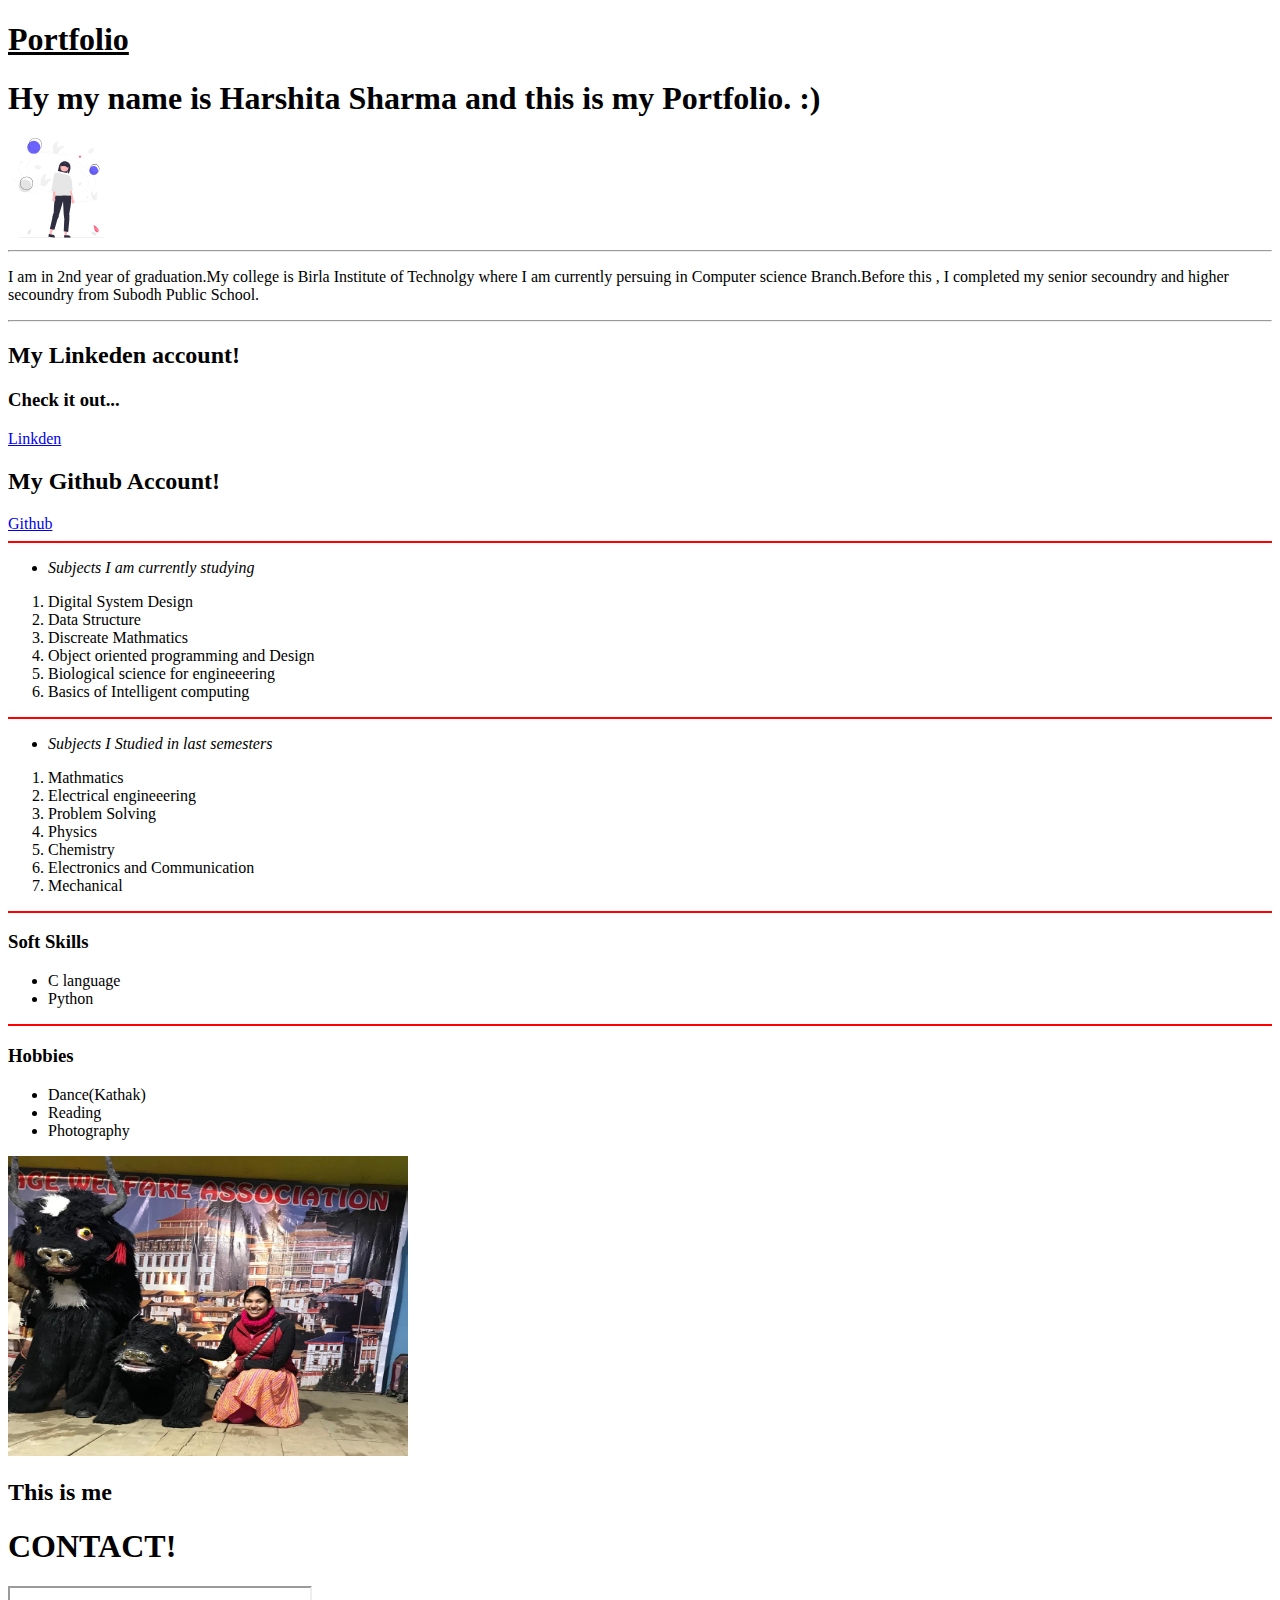
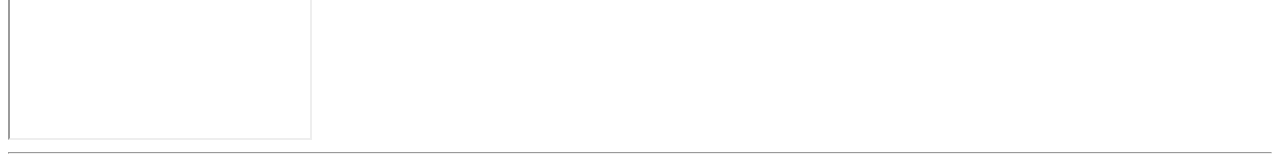
==== index.html @ 122bfd40 "modified" ====
<!DOCTYPE html>
<html>
    <head>
        <meta charset="UTF-8">
        <meta name="viewport" content="width-device-width,initial-scale=1.0">
        <title>Harshita Sharma's Portfolio!!</title>
    </head>
    <body>
        
        <h1><b><u>Portfolio</u></b></h1>
        <h1>Hy my name is Harshita Sharma and this is my Portfolio. :)</h1>
        <img src="Images/undraw_in_thought_re_qyxl.svg" height="100" width="100">
        <hr>
        <p>I am in 2nd year of graduation.My college is Birla Institute of Technolgy where I am currently persuing in Computer science Branch.Before this , I completed my senior secoundry and higher secoundry from Subodh Public School.</p>
        <hr>
        <div>
            <h2>My Linkeden account!</h2>
            <h3>Check it out...</h3>
            <a href= "https://www.linkedin.com/in/harshita-sharma-bb7992208/" target="_blank">Linkden</a>
            <h2>My Github Account!</h2>
            <a href= "https://github.com/harshita214" target= "_blank">Github</a>
        </div>
        <hr color="red">
        <ul>
            <li> <em>Subjects I am currently studying </em></li>
        </ul>
        
        <ol>
            <li>Digital System Design</li>
            <li>Data Structure</li>
            <li>Discreate <span>Mathmatics</span></li>
            <li>Object oriented programming and Design</li>
            <li>Biological science for engineeering</li>
            <li>Basics of Intelligent computing</li>
        </ol>
        <hr color="red">
        <ul>
            <li> <em>Subjects I Studied in last semesters </em></li>
        </ul>
        <ol>
            <li>Mathmatics</li>
            <li>Electrical engineeering</li>
            <li>Problem Solving </li>
            <li>Physics</li>
            <li>Chemistry</li>
            <li>Electronics and Communication</li>
            <li>Mechanical</li>
        </ol>
        <hr color="red">
        <h3><b>Soft Skills</b></h3>
        <ul>
            <li>C language</li>
            <li>Python</li>
        </ul>
        <hr color="red">
        <h3><b>Hobbies</b></h3>
        <ul>
            <li>Dance(Kathak)</li>
            <li>Reading</li>
            <li>Photography</li>
        </ul>
        <style>
            div {
              background-image:url('https://i.pinimg.com/736x/10/b9/1d/10b91d34cf48ea71910e08c971e33ace.jpg');
              
              background-repeat: no-repeat;
              background-size: cover;
              background-attachment: fixed;
              background-blend-mode:normal;
            }
        </style>
        <Img src ="./Images/STTG5460.JPG" width="400" height="300">
        <br>
        
        <h2><b> This is me</b></h2> 
        <nav>
            <h1>CONTACT!</h1>
        </nav>
        <iframe id="https://www.linkedin.com/in/harshita-sharma-bb7992208"> zoommmm </iframe>
        <hr>  
        
    </body>
</html>
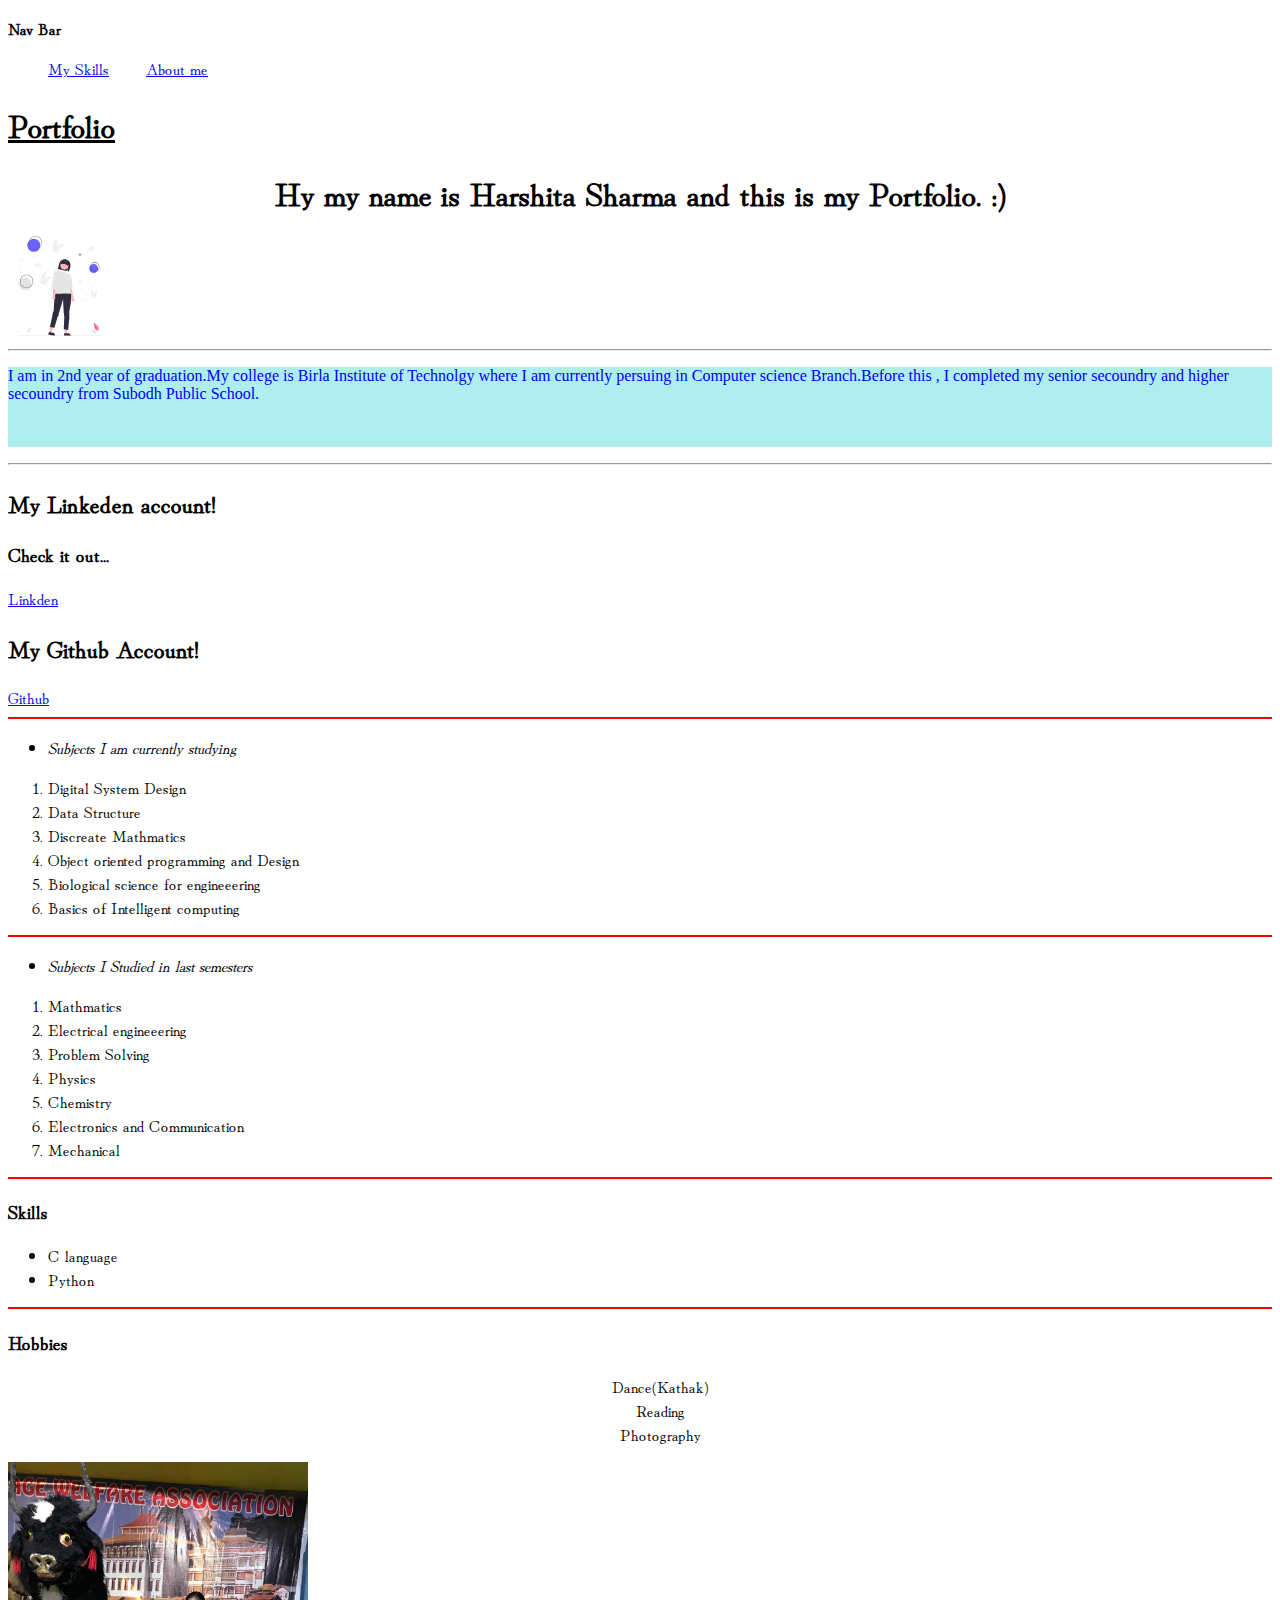
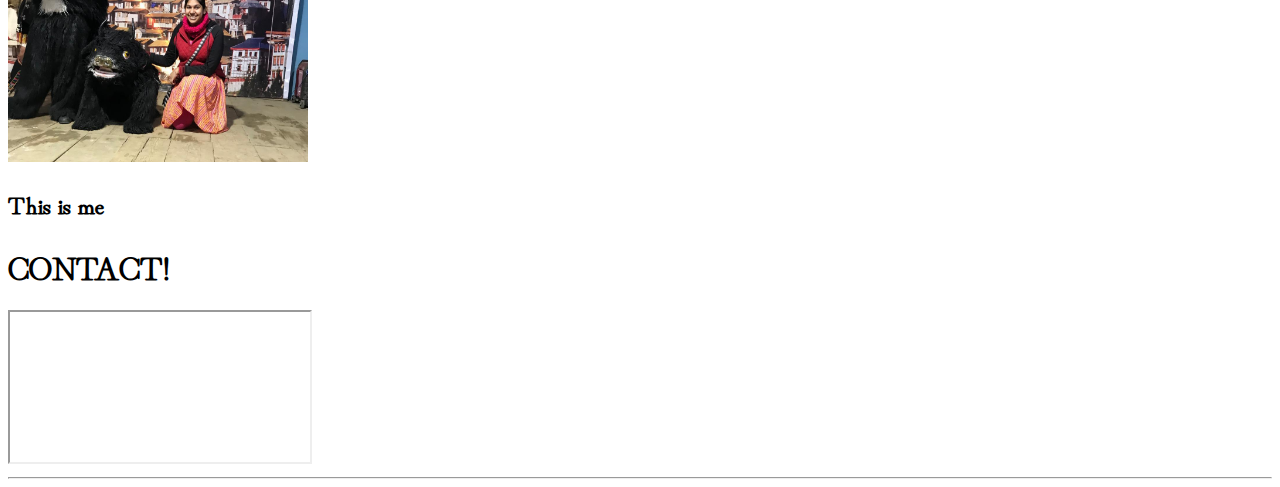
==== commit 61307773: "modidfied 2.0" ====
--- a/index.html
+++ b/index.html
@@ -4,28 +4,41 @@
         <meta charset="UTF-8">
         <meta name="viewport" content="width-device-width,initial-scale=1.0">
         <title>Harshita Sharma's Portfolio!!</title>
+        <link href="./style.css" rel="stylesheet">
     </head>
     <body>
+        <nav class="navbar" >
+            <p><b>Nav Bar</b></p>
+            <ul class="non_bullet">
+                <a href="#Skills" class="aa">My Skills</a>
+                <a href="#About" class="aa">About me</a>
+            </ul>
+
+        </nav>
+
+
+        <h1><b><u>Portfolio</u></b></h1>
+        <h1 class="picallign">Hy my name is Harshita Sharma and this is my Portfolio. :)</h1>
+        <img src="Images/undraw_in_thought_re_qyxl.svg" height="100" width="100" >
+        <hr>
         
-        <h1><b><u>Portfolio</u></b></h1>
-        <h1>Hy my name is Harshita Sharma and this is my Portfolio. :)</h1>
-        <img src="Images/undraw_in_thought_re_qyxl.svg" height="100" width="100">
+        <p class="container" id="About">I am in 2nd year of graduation.My college is Birla Institute of Technolgy where I am currently persuing in Computer science Branch.Before this , I completed my senior secoundry and higher secoundry from Subodh Public School.</p>
+        <div class="account">
         <hr>
-        <p>I am in 2nd year of graduation.My college is Birla Institute of Technolgy where I am currently persuing in Computer science Branch.Before this , I completed my senior secoundry and higher secoundry from Subodh Public School.</p>
-        <hr>
-        <div>
+        
             <h2>My Linkeden account!</h2>
             <h3>Check it out...</h3>
             <a href= "https://www.linkedin.com/in/harshita-sharma-bb7992208/" target="_blank">Linkden</a>
             <h2>My Github Account!</h2>
             <a href= "https://github.com/harshita214" target= "_blank">Github</a>
+        
         </div>
         <hr color="red">
         <ul>
             <li> <em>Subjects I am currently studying </em></li>
         </ul>
         
-        <ol>
+        <ol >
             <li>Digital System Design</li>
             <li>Data Structure</li>
             <li>Discreate <span>Mathmatics</span></li>
@@ -46,30 +59,22 @@
             <li>Electronics and Communication</li>
             <li>Mechanical</li>
         </ol>
+        
         <hr color="red">
-        <h3><b>Soft Skills</b></h3>
+        <h3 id="Skills"><b>Skills</b></h3>
         <ul>
             <li>C language</li>
             <li>Python</li>
         </ul>
         <hr color="red">
         <h3><b>Hobbies</b></h3>
-        <ul>
+        <ul class="non_bullet">
             <li>Dance(Kathak)</li>
             <li>Reading</li>
             <li>Photography</li>
         </ul>
-        <style>
-            div {
-              background-image:url('https://i.pinimg.com/736x/10/b9/1d/10b91d34cf48ea71910e08c971e33ace.jpg');
-              
-              background-repeat: no-repeat;
-              background-size: cover;
-              background-attachment: fixed;
-              background-blend-mode:normal;
-            }
-        </style>
-        <Img src ="./Images/STTG5460.JPG" width="400" height="300">
+        
+        <Img src ="./Images/STTG5460.JPG" width="300" height="300">
         <br>
         
         <h2><b> This is me</b></h2> 
--- a/style.css
+++ b/style.css
@@ -0,0 +1,43 @@
+@import url('https://fonts.googleapis.com/css2?family=Hina+Mincho&display=swap');
+
+body{
+    font-family:'Hina Mincho';
+    scroll-behavior: smooth;
+}
+
+.container{
+    color:blue;
+    background-color: paleturquoise;
+    height: 5rem;
+    font: 2rem italic;
+    font-size: 1rem;
+    padding: 20px green;
+    border: 4px yellow;
+    margin: 100px black;
+    cursor: pointer;
+}
+
+.non_bullet li{
+    list-style:none;
+    display: inline;
+    text-align: center;
+    margin-left: auto;
+    display: block;
+}
+
+.aa{
+    display: inline;
+    padding-inline-end: 2rem;
+}
+
+.picallign{
+    text-align: center;
+    
+}
+
+.account{
+    background: url('https://i.pinimg.com/736x/10/b9/1d/10b91d34cf48ea71910e08c971e33ace.jpg');
+    background-repeat: no-repeat;
+    background-size:cover;
+    
+}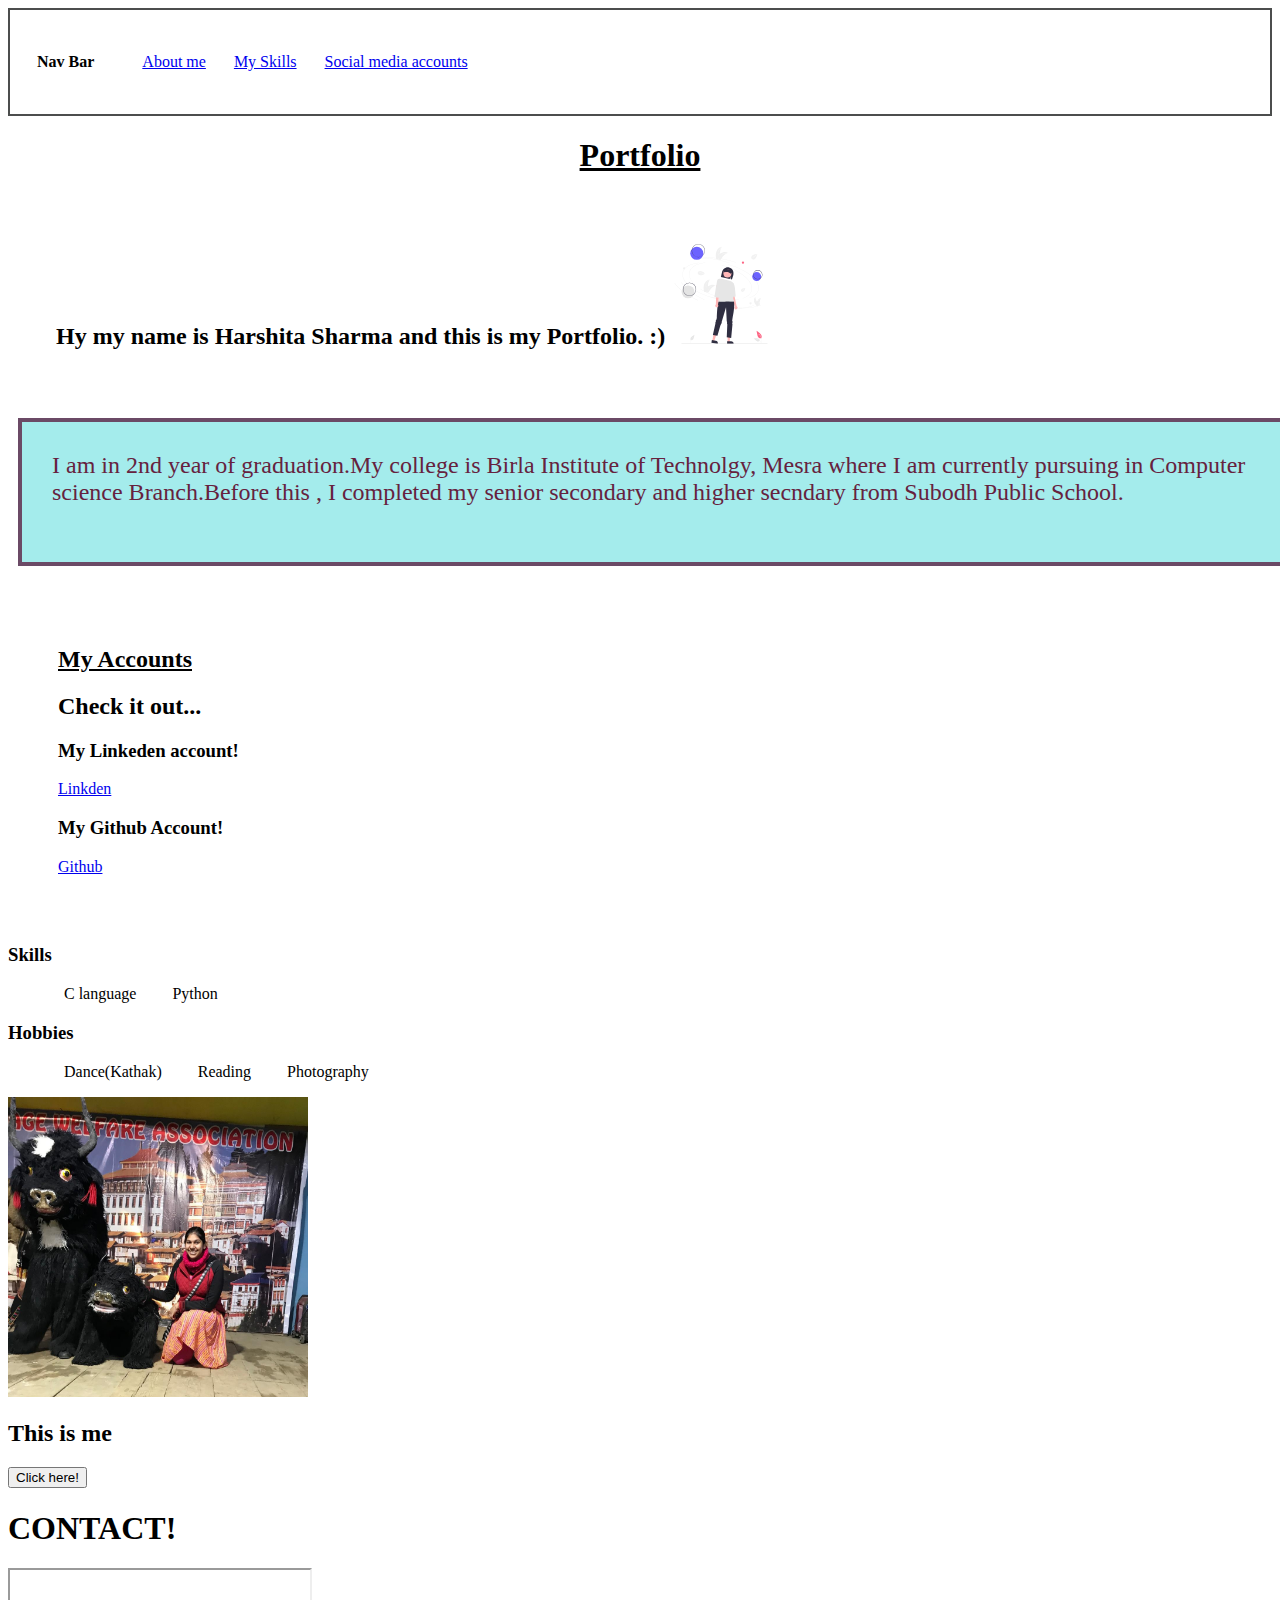
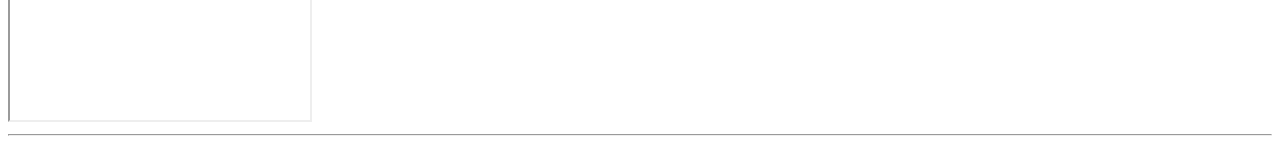
==== commit 116e3a9e: "portfolio modifies 27/8" ====
--- a/index.html
+++ b/index.html
@@ -5,79 +5,54 @@
         <meta name="viewport" content="width-device-width,initial-scale=1.0">
         <title>Harshita Sharma's Portfolio!!</title>
         <link href="./style.css" rel="stylesheet">
-    </head>
+    </head> 
     <body>
-        <nav class="navbar" >
+        <div class="nspace" >
             <p><b>Nav Bar</b></p>
-            <ul class="non_bullet">
-                <a href="#Skills" class="aa">My Skills</a>
-                <a href="#About" class="aa">About me</a>
+            <ul>
+                <a href="#About" class="link">About me</a>
+                <a href="#Skills" class="link">My Skills</a>
+                <a href="#linkden & git" class="link">Social media accounts</a>
             </ul>
-
-        </nav>
+        </div> 
 
 
-        <h1><b><u>Portfolio</u></b></h1>
-        <h1 class="picallign">Hy my name is Harshita Sharma and this is my Portfolio. :)</h1>
-        <img src="Images/undraw_in_thought_re_qyxl.svg" height="100" width="100" >
-        <hr>
+        <h1 class="space" ><b><u>Portfolio</u></b></h1>
+        <h2 class="picallign">Hy my name is Harshita Sharma and this is my Portfolio. :)  
+            
+        <img src="Images/undraw_in_thought_re_qyxl.svg" height="100" width="100"  >
+        </h2>
         
-        <p class="container" id="About">I am in 2nd year of graduation.My college is Birla Institute of Technolgy where I am currently persuing in Computer science Branch.Before this , I completed my senior secoundry and higher secoundry from Subodh Public School.</p>
-        <div class="account">
-        <hr>
-        
-            <h2>My Linkeden account!</h2>
-            <h3>Check it out...</h3>
+        <p class="container" id="About">I am in 2nd year of graduation.My college is Birla Institute of Technolgy, Mesra where I am currently pursuing in Computer science Branch.Before this , I completed my senior secondary and higher secndary from Subodh Public School.</p>
+        <div class="account" id="linkden & git">
+            <h2><b><u>My Accounts</u></b></h1>
+            <h2>Check it out...</h2>
+            <h3>My Linkeden account!</h3>
             <a href= "https://www.linkedin.com/in/harshita-sharma-bb7992208/" target="_blank">Linkden</a>
-            <h2>My Github Account!</h2>
+            <h3>My Github Account!</h3>
             <a href= "https://github.com/harshita214" target= "_blank">Github</a>
-        
+            
+
         </div>
-        <hr color="red">
-        <ul>
-            <li> <em>Subjects I am currently studying </em></li>
-        </ul>
-        
-        <ol >
-            <li>Digital System Design</li>
-            <li>Data Structure</li>
-            <li>Discreate <span>Mathmatics</span></li>
-            <li>Object oriented programming and Design</li>
-            <li>Biological science for engineeering</li>
-            <li>Basics of Intelligent computing</li>
-        </ol>
-        <hr color="red">
-        <ul>
-            <li> <em>Subjects I Studied in last semesters </em></li>
-        </ul>
-        <ol>
-            <li>Mathmatics</li>
-            <li>Electrical engineeering</li>
-            <li>Problem Solving </li>
-            <li>Physics</li>
-            <li>Chemistry</li>
-            <li>Electronics and Communication</li>
-            <li>Mechanical</li>
-        </ol>
-        
-        <hr color="red">
+        <div >
         <h3 id="Skills"><b>Skills</b></h3>
-        <ul>
+        <ul class="non_bullet">
             <li>C language</li>
             <li>Python</li>
         </ul>
-        <hr color="red">
+        
         <h3><b>Hobbies</b></h3>
         <ul class="non_bullet">
             <li>Dance(Kathak)</li>
             <li>Reading</li>
             <li>Photography</li>
         </ul>
-        
-        <Img src ="./Images/STTG5460.JPG" width="300" height="300">
+        </div>
+        <Img src ="./Images/STTG5460.JPG" width="300" height="300" >
         <br>
         
         <h2><b> This is me</b></h2> 
+        <button type="button">Click here!</button>
         <nav>
             <h1>CONTACT!</h1>
         </nav>
--- a/style.css
+++ b/style.css
@@ -1,43 +1,66 @@
-@import url('https://fonts.googleapis.com/css2?family=Hina+Mincho&display=swap');
+@import url('https://fonts.googleapis.com/css2?family=Roboto:wght@100&display=swap');;
 
 body{
-    font-family:'Hina Mincho';
+    font-family:'Roboto';
     scroll-behavior: smooth;
 }
+ 
 
 .container{
-    color:blue;
-    background-color: paleturquoise;
+    color:rgb(102, 34, 62);
+    background-color: rgb(164, 236, 236);
     height: 5rem;
-    font: 2rem italic;
-    font-size: 1rem;
-    padding: 20px green;
-    border: 4px yellow;
-    margin: 100px black;
-    cursor: pointer;
+    width: 75rem;
+    font-size: 1.5rem;
+    padding: 30px;
+    border: 4px solid rgb(107, 74, 102);
+    margin: 10px ;
+    
+}
+
+.navbar{
+    display: inline;
 }
 
 .non_bullet li{
     list-style:none;
     display: inline;
     text-align: center;
-    margin-left: auto;
-    display: block;
+    padding: 0 1rem;
 }
 
-.aa{
-    display: inline;
-    padding-inline-end: 2rem;
-}
+
 
 .picallign{
-    text-align: center;
+    text-align: left;
+    margin-left: auto;
     
+    padding: 3rem;
+}
+.link{
+    display: inline;
+    padding: 0 1rem 0 0.5rem;
+    scroll-behavior: smooth;
+    margin-left: auto;
 }
 
 .account{
     background: url('https://i.pinimg.com/736x/10/b9/1d/10b91d34cf48ea71910e08c971e33ace.jpg');
     background-repeat: no-repeat;
     background-size:cover;
+    padding: 50px;
+}
+
+.nspace{
+    padding: 27px;
+    border: 2px solid  rgb(76, 78, 77);
+    display: flex;
+    margin-left: auto;
+    list-style: none;
     
-}+}
+
+.space{
+    text-align: center;
+    padding: 0 1rem;
+}
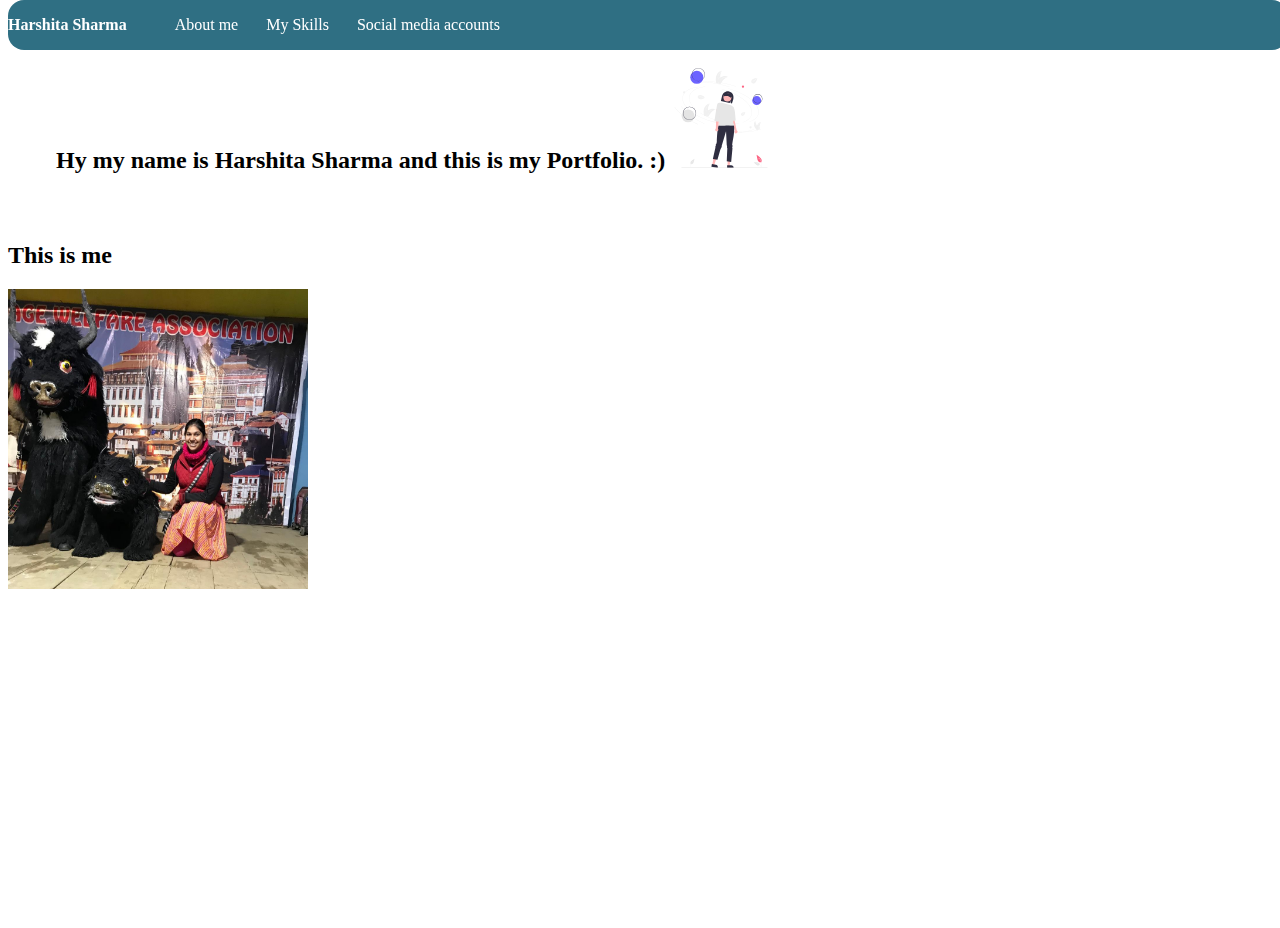
==== commit 0c3cb8c6: "modified" ====
--- a/index.html
+++ b/index.html
@@ -7,57 +7,29 @@
         <link href="./style.css" rel="stylesheet">
     </head> 
     <body>
-        <div class="nspace" >
-            <p><b>Nav Bar</b></p>
+    
+        <header id="navbar" class="sticky">
+        <div class="nspace" class="navbar">
+            <p><b>        Harshita Sharma</b></p>
             <ul>
-                <a href="#About" class="link">About me</a>
-                <a href="#Skills" class="link">My Skills</a>
-                <a href="#linkden & git" class="link">Social media accounts</a>
+                <a href="./about.html" class="link">About me</a>
+                <a href="./skills.html" class="link">My Skills</a>
+                <a href="./socialmedia.html" class="link">Social media accounts</a>
             </ul>
         </div> 
-
-
-        <h1 class="space" ><b><u>Portfolio</u></b></h1>
+        </header>
         <h2 class="picallign">Hy my name is Harshita Sharma and this is my Portfolio. :)  
             
         <img src="Images/undraw_in_thought_re_qyxl.svg" height="100" width="100"  >
         </h2>
         
-        <p class="container" id="About">I am in 2nd year of graduation.My college is Birla Institute of Technolgy, Mesra where I am currently pursuing in Computer science Branch.Before this , I completed my senior secondary and higher secndary from Subodh Public School.</p>
-        <div class="account" id="linkden & git">
-            <h2><b><u>My Accounts</u></b></h1>
-            <h2>Check it out...</h2>
-            <h3>My Linkeden account!</h3>
-            <a href= "https://www.linkedin.com/in/harshita-sharma-bb7992208/" target="_blank">Linkden</a>
-            <h3>My Github Account!</h3>
-            <a href= "https://github.com/harshita214" target= "_blank">Github</a>
-            
-
-        </div>
-        <div >
-        <h3 id="Skills"><b>Skills</b></h3>
-        <ul class="non_bullet">
-            <li>C language</li>
-            <li>Python</li>
-        </ul>
         
-        <h3><b>Hobbies</b></h3>
-        <ul class="non_bullet">
-            <li>Dance(Kathak)</li>
-            <li>Reading</li>
-            <li>Photography</li>
-        </ul>
-        </div>
-        <Img src ="./Images/STTG5460.JPG" width="300" height="300" >
-        <br>
+       
+        
         
         <h2><b> This is me</b></h2> 
-        <button type="button">Click here!</button>
-        <nav>
-            <h1>CONTACT!</h1>
-        </nav>
-        <iframe id="https://www.linkedin.com/in/harshita-sharma-bb7992208"> zoommmm </iframe>
-        <hr>  
+        <Img src ="./Images/STTG5460.JPG" width="300" height="300" >
+ 
         
     </body>
 </html>--- a/style.css
+++ b/style.css
@@ -1,28 +1,50 @@
-@import url('https://fonts.googleapis.com/css2?family=Roboto:wght@100&display=swap');;
+@import url('https://fonts.googleapis.com/css2?family=Roboto:wght@100&display=swap');
+
+@media (max-width: 991px){
+    h2{
+        font-size: 1rem;
+    }
+}
 
 body{
-    font-family:'Roboto';
-    scroll-behavior: smooth;
+    height: 100vh;
+    background: url('https://i.pinimg.com/736x/10/b9/1d/10b91d34cf48ea71910e08c971e33ace.jpg');
+    background-repeat: no-repeat;
+    background-size:cover;
+    overflow-y: scroll;
+    scrollbar-width: none;
+    -ms-overflow-style: none;
+    
 }
- 
+
+body::-webkit-scrollbar { /* WebKit */
+    width: 0;
+    height: 0;
+}
+    
+ a{
+    text-decoration: none;
+    color: white;
+ }
 
 .container{
     color:rgb(102, 34, 62);
-    background-color: rgb(164, 236, 236);
-    height: 5rem;
-    width: 75rem;
+    justify-content: center;
+    flex-wrap: wrap;
+    height: 1000px;
+    width: 1000px;
     font-size: 1.5rem;
-    padding: 30px;
-    border: 4px solid rgb(107, 74, 102);
+    padding: 50px;
+    text-align: center;
     margin: 10px ;
-    
+    flex-direction: ;
 }
 
-.navbar{
+ /*.navbar{
     display: inline;
-}
+ }*/
 
-.non_bullet li{
+ .non_bullet li{
     list-style:none;
     display: inline;
     text-align: center;
@@ -32,9 +54,8 @@
 
 
 .picallign{
-    text-align: left;
-    margin-left: auto;
     
+    margin-left: auto;  
     padding: 3rem;
 }
 .link{
@@ -44,23 +65,49 @@
     margin-left: auto;
 }
 
-.account{
-    background: url('https://i.pinimg.com/736x/10/b9/1d/10b91d34cf48ea71910e08c971e33ace.jpg');
-    background-repeat: no-repeat;
-    background-size:cover;
-    padding: 50px;
-}
-
 .nspace{
-    padding: 27px;
-    border: 2px solid  rgb(76, 78, 77);
+    
+    
     display: flex;
     margin-left: auto;
     list-style: none;
-    
+    color: white;
 }
 
 .space{
     text-align: center;
     padding: 0 1rem;
 }
+
+header{
+    background: rgb(47, 111, 131);
+    border-radius: 1rem;
+    
+}
+
+nav {
+	float: right;
+}
+
+.navbar {
+	width: 5px;
+	margin: 0 auto;
+	z-index: 5; 
+}
+
+.nav-logo {  	
+	margin-top: 5px;
+	margin-bottom: 10px;
+	font-size: 1.7rem;
+	color: white;
+	font-family:  sans-serif;
+	float:left;
+}
+
+.sticky {		/*To make navbar sticky*/
+  position: fixed;
+  top: 0;
+  width: 100%;
+}
+
+    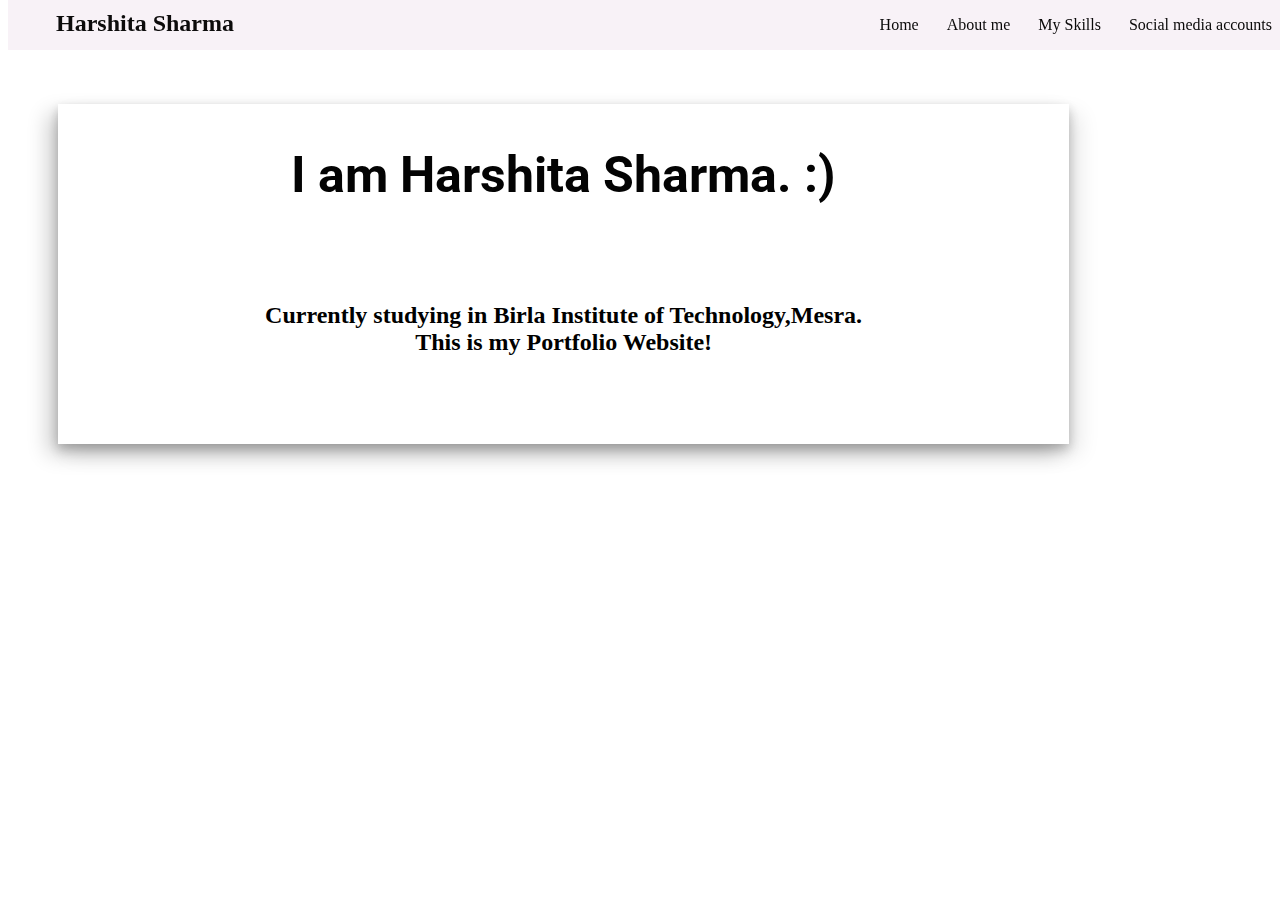
==== commit 24917043: "Modified 1/9" ====
--- a/index.html
+++ b/index.html
@@ -9,27 +9,30 @@
     <body>
     
         <header id="navbar" class="sticky">
-        <div class="nspace" class="navbar">
-            <p><b>        Harshita Sharma</b></p>
-            <ul>
+            <div class="nspace" class="navbar">
+            <h1 class="logo">Harshita Sharma</h1>
+            <nav>
+            <ul> 
+                <a href="./index.html" class="link">Home</a>
                 <a href="./about.html" class="link">About me</a>
                 <a href="./skills.html" class="link">My Skills</a>
                 <a href="./socialmedia.html" class="link">Social media accounts</a>
-            </ul>
+            </ul></nav>
         </div> 
         </header>
-        <h2 class="picallign">Hy my name is Harshita Sharma and this is my Portfolio. :)  
-            
-        <img src="Images/undraw_in_thought_re_qyxl.svg" height="100" width="100"  >
+        <div class="box_space" >
+        <div class="box_container">
+        <h2  class="heading"> I am Harshita Sharma. :) </h2>
+        <h2 class="halign">
+        
+        Currently studying in Birla Institute of Technology,Mesra.
+        <br>
+        This is my Portfolio Website!
+        
         </h2>
         
-        
-       
-        
-        
-        <h2><b> This is me</b></h2> 
-        <Img src ="./Images/STTG5460.JPG" width="300" height="300" >
- 
-        
+        </div>
+        </div>
+          
     </body>
 </html>--- a/style.css
+++ b/style.css
@@ -24,8 +24,20 @@
     
  a{
     text-decoration: none;
-    color: white;
+    color: rgb(10, 9, 9);
  }
+
+ .heading {
+	color: rgb(3, 3, 3);
+	font-family: 'Roboto',sans-serif;
+	font-size: 50px;
+	text-align: center;
+	margin-bottom: 10px;
+}
+
+.halign{
+    text-align: center;
+}
 
 .container{
     color:rgb(102, 34, 62);
@@ -37,7 +49,7 @@
     padding: 50px;
     text-align: center;
     margin: 10px ;
-    flex-direction: ;
+    
 }
 
  /*.navbar{
@@ -68,7 +80,7 @@
 .nspace{
     
     
-    display: flex;
+    
     margin-left: auto;
     list-style: none;
     color: white;
@@ -80,9 +92,7 @@
 }
 
 header{
-    background: rgb(47, 111, 131);
-    border-radius: 1rem;
-    
+    background: rgba(229, 207, 225, 0.274);   
 }
 
 nav {
@@ -90,17 +100,18 @@
 }
 
 .navbar {
-	width: 5px;
+	width: 50%;
 	margin: 0 auto;
 	z-index: 5; 
+    
 }
 
-.nav-logo {  	
-	margin-top: 5px;
+.logo {  	
+	margin-top: 10px;
 	margin-bottom: 10px;
-	font-size: 1.7rem;
-	color: white;
-	font-family:  sans-serif;
+	font-size: 1.5rem;
+	color: rgb(12, 11, 11);
+	padding-left: 3rem;
 	float:left;
 }
 
@@ -110,4 +121,32 @@
   width: 100%;
 }
 
+nav{
+    float: inline-end;
+}
+
+.box_space{
+	display:flex;
+    padding-top: 6rem;
+	padding-bottom: 6.1rem;
+}
+
+.box_container {
+	display: grid;
+    justify-content: center;
+	height: 340px;
+	margin-right: 50px;
+	margin-left: 50px;
+	border: 2px;
+	width: 80%;
+	box-shadow: 0 5px 10px 0 rgb(0 0 0 / 20%), 
+	-10px 10px 20px 0 rgb(0 0 0 / 20%),
+	10px 10px 20px 0 rgb(0 0 0 / 10%);
+}
+
+.box_modify{
+    text-align: center;
+}
+
+
     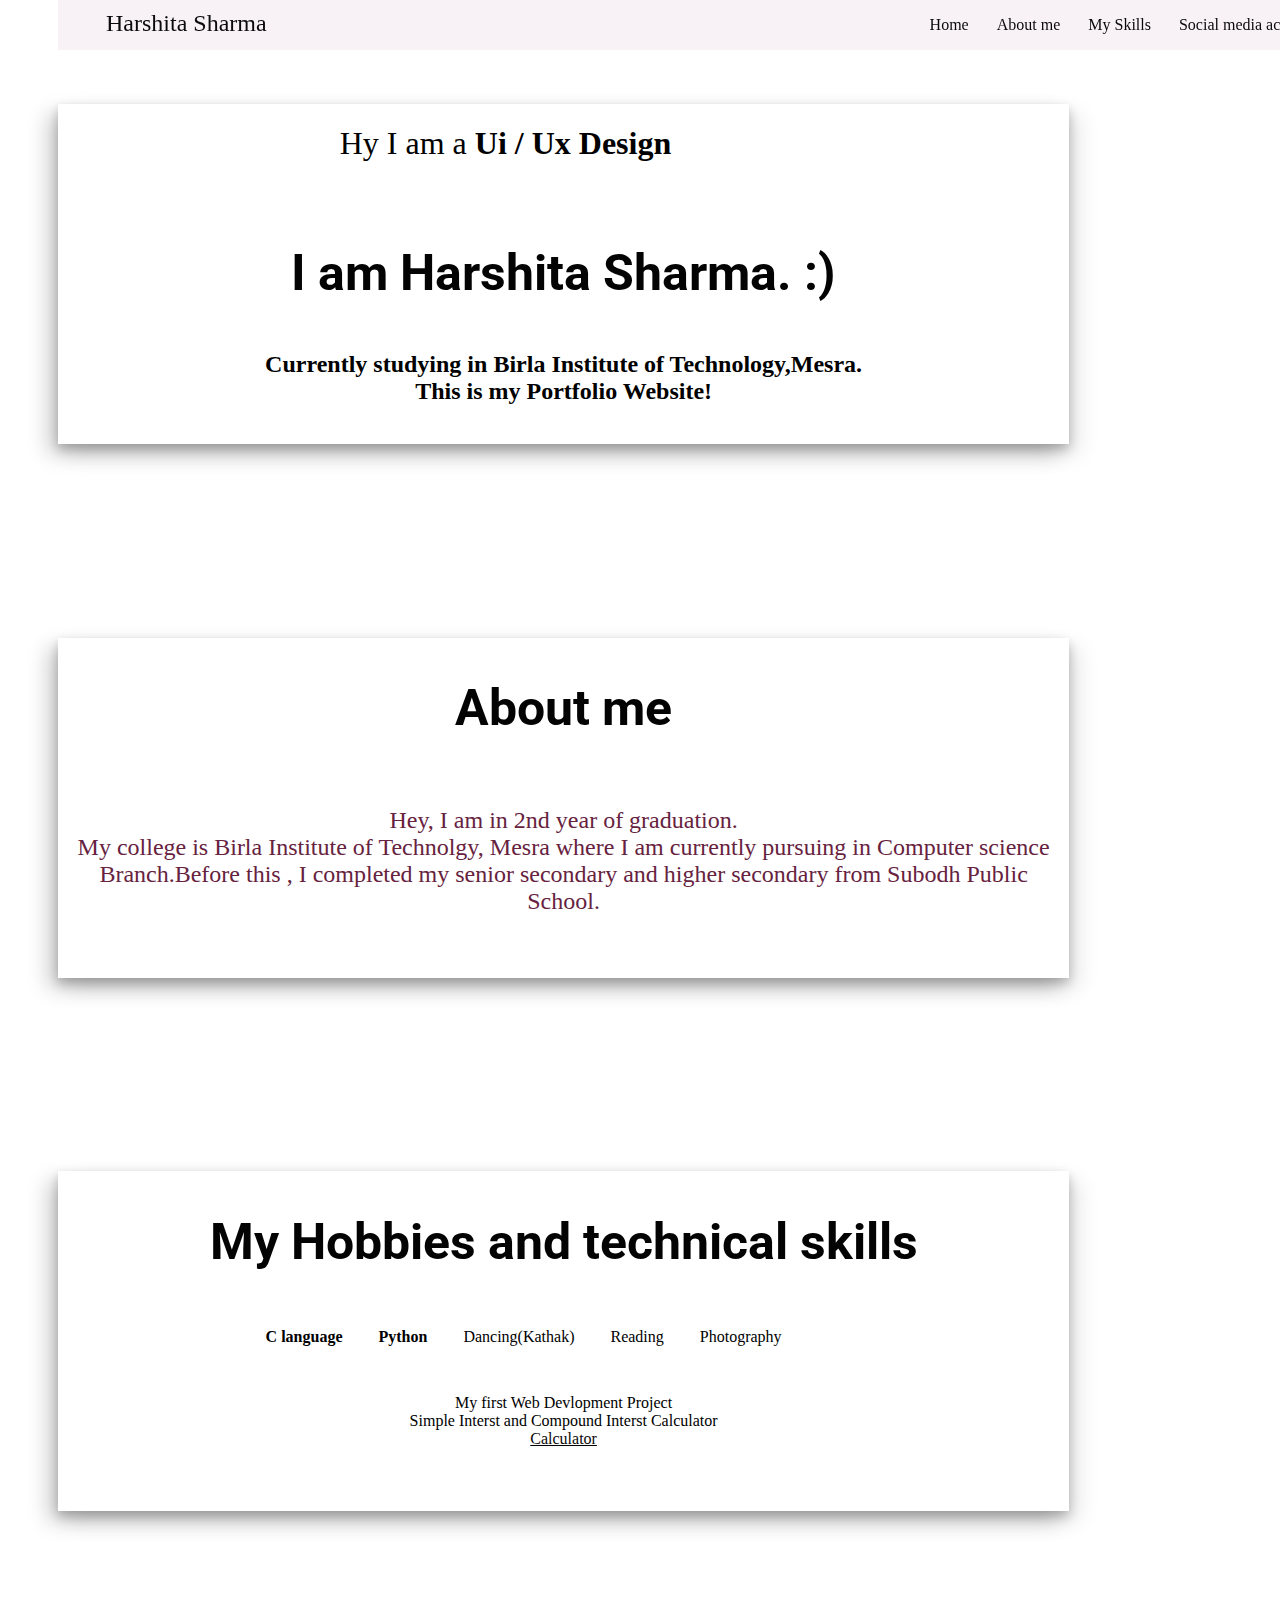
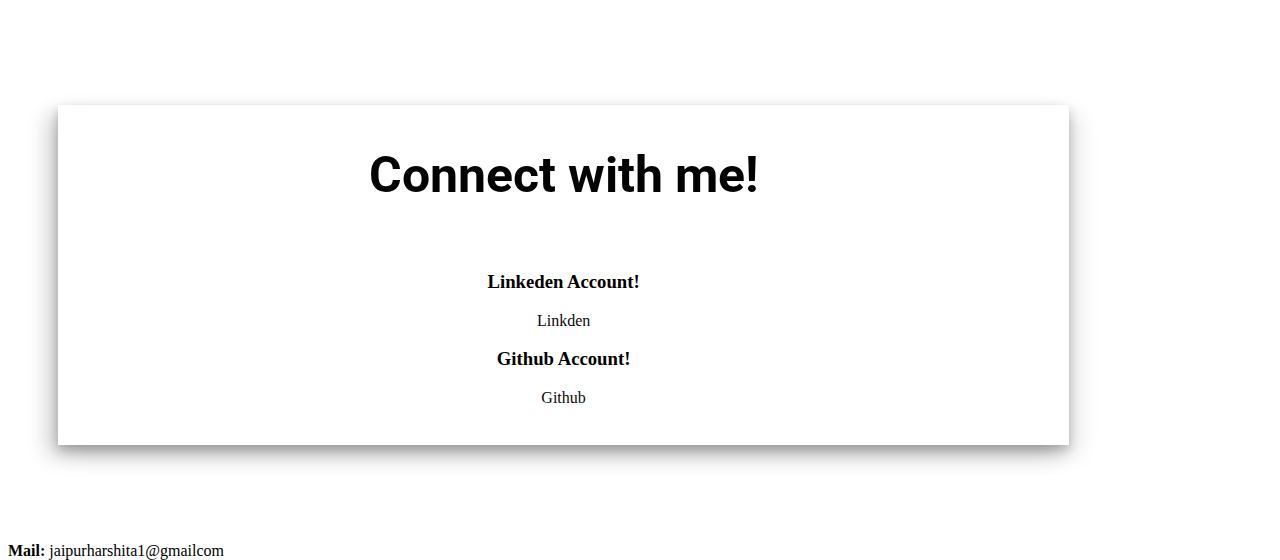
==== commit 505de406: "modified" ====
--- a/index.html
+++ b/index.html
@@ -5,23 +5,48 @@
         <meta name="viewport" content="width-device-width,initial-scale=1.0">
         <title>Harshita Sharma's Portfolio!!</title>
         <link href="./style.css" rel="stylesheet">
+        <link href="https://fonts.googleapis.com/css2?family=IBM+Plex+Sans&display=swap" rel="stylesheet">
+        <script src="https://ajax.googleapis.com/ajax/libs/jquery/3.5.1/jquery.min.js"></script>
     </head> 
     <body>
-    
+        <div class="box_space" >
+        <div class="box_container">
         <header id="navbar" class="sticky">
             <div class="nspace" class="navbar">
             <h1 class="logo">Harshita Sharma</h1>
             <nav>
             <ul> 
                 <a href="./index.html" class="link">Home</a>
-                <a href="./about.html" class="link">About me</a>
-                <a href="./skills.html" class="link">My Skills</a>
-                <a href="./socialmedia.html" class="link">Social media accounts</a>
+                <a href="#about" class="link">About me</a>
+                <a href="#skills" class="link">My Skills</a>
+                <a href="#socialmedia" class="link">Social media accounts</a>
             </ul></nav>
         </div> 
         </header>
-        <div class="box_space" >
-        <div class="box_container">
+        <div class="row-outer">
+            <div class="container1">
+                <div class="animated-heading">
+                    <H1>Hy I am a <span id="words">Ui / Ux Design</span></H1>
+                </div>
+            </div>
+        </div>
+        <script type="text/javascript">
+          (function () {
+              var words = [
+                  "Student",
+                  "Photographer",
+                  "Web-Developer",
+                  "Kathak-Dancer"
+              ],
+              i=0;
+              setInterval(function(){
+                  $('#words').fadeOut(function(){
+                      $(this).html(words[(i= (i+1)% words.length)]).fadeIn();
+                  });
+              }, 2000);
+          })();
+        </script>
+        
         <h2  class="heading"> I am Harshita Sharma. :) </h2>
         <h2 class="halign">
         
@@ -33,6 +58,54 @@
         
         </div>
         </div>
-          
+
+        <div class="box_space" id="about" >
+            <div class="box_container">
+            <h2  class="heading"> About me </h2>
+            <p class="container" >Hey, I am in 2nd year of graduation.<br>My college is Birla Institute of Technolgy, Mesra where I am currently pursuing in Computer science Branch.Before this , I completed my senior secondary and higher secondary from Subodh Public School.</p>
+            </div>
+            </div>
+        <div class="box_space"  id="skills">
+        <div class="box_container">
+        <h2  class="heading"> My Hobbies and technical skills </h2>
+        <ul class="non_bullet">
+            <b><li>C language</li>
+            <li>Python</li></b>
+        
+            <li>Dancing(Kathak)</li>
+            <li>Reading</li>
+            <li>Photography</li>
+        </ul>
+        <div class="halign">
+        My first Web Devlopment Project 
+        <br>
+        Simple Interst and Compound Interst Calculator
+        <br>
+        <u><a href="https://simpleandcompoundinterstcalculator.netlify.app/" target="_blank">Calculator</a></div>
+       </u>
+        
+        </div>
+        </div>
+        
+        <div class="box_space" id="socialmedia" >
+
+            <div class="box_container">
+            
+                <h2 class="heading">Connect with me!</h4>
+                <div class="box_modify">
+                <h3>Linkeden Account!</h3>
+                <a href= "https://www.linkedin.com/in/harshita-sharma-bb7992208/" target="_blank">Linkden</a>
+                <h3> Github Account!</h3>
+                <a href= "https://github.com/harshita214" target= "_blank">Github</a>
+                
+                </div>
+    
+            </div>
+            </div>
+         
+            <footer  id="nspace">
+        <strong>Mail:</strong>
+        jaipurharshita1@gmailcom
+        </footer>
     </body>
 </html>--- a/style.css
+++ b/style.css
@@ -8,7 +8,7 @@
 
 body{
     height: 100vh;
-    background: url('https://i.pinimg.com/736x/10/b9/1d/10b91d34cf48ea71910e08c971e33ace.jpg');
+    background: url('https://images.pexels.com/photos/4284282/pexels-photo-4284282.jpeg?auto=compress&cs=tinysrgb&dpr=1&w=500');
     background-repeat: no-repeat;
     background-size:cover;
     overflow-y: scroll;
@@ -148,5 +148,24 @@
     text-align: center;
 }
 
+.container1 {
+    width: 75%;
+    max-width: 460px;
+    margin: auto;
+}
 
+.animated-heading {
+    display: flex;
+    align-items: center;
+    
+}
+
+h1 {
+    color: black;
+    font-weight: 500;
+}
+
+span#words {
+    font-weight: bolder;
+}
     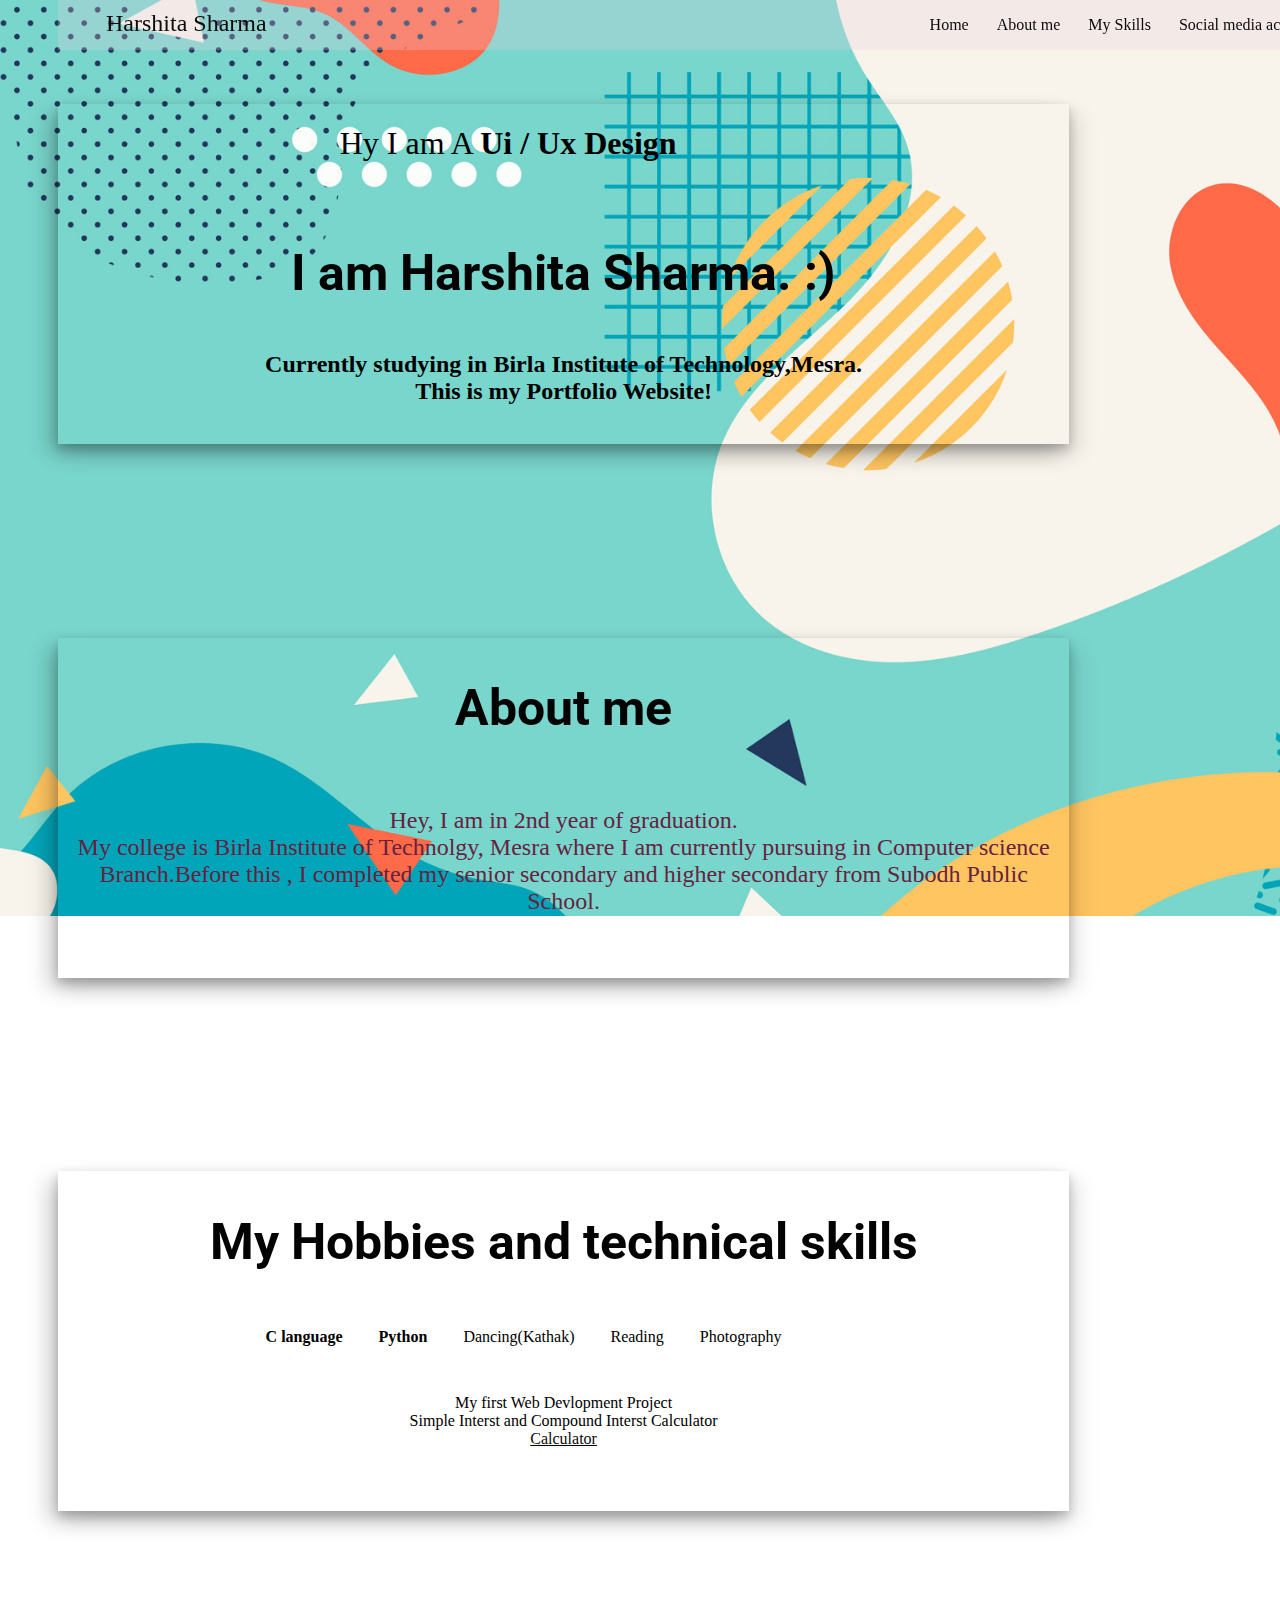
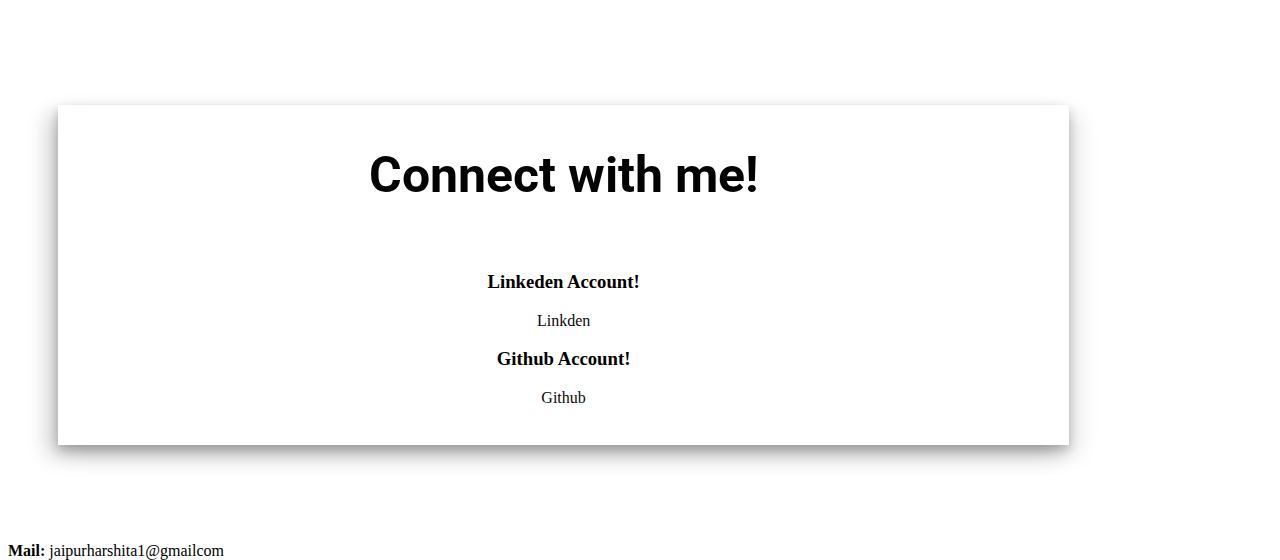
==== commit 575e6b90: "modified" ====
--- a/index.html
+++ b/index.html
@@ -9,6 +9,7 @@
         <script src="https://ajax.googleapis.com/ajax/libs/jquery/3.5.1/jquery.min.js"></script>
     </head> 
     <body>
+        
         <div class="box_space" >
         <div class="box_container">
         <header id="navbar" class="sticky">
@@ -26,7 +27,7 @@
         <div class="row-outer">
             <div class="container1">
                 <div class="animated-heading">
-                    <H1>Hy I am a <span id="words">Ui / Ux Design</span></H1>
+                    <H1>Hy I am A <span id="words">Ui / Ux Design</span></H1>
                 </div>
             </div>
         </div>
--- a/style.css
+++ b/style.css
@@ -8,7 +8,9 @@
 
 body{
     height: 100vh;
-    background: url('https://images.pexels.com/photos/4284282/pexels-photo-4284282.jpeg?auto=compress&cs=tinysrgb&dpr=1&w=500');
+    background: url(./Images/bg.jpg) no-repeat center /cover;
+    
+    
     background-repeat: no-repeat;
     background-size:cover;
     overflow-y: scroll;
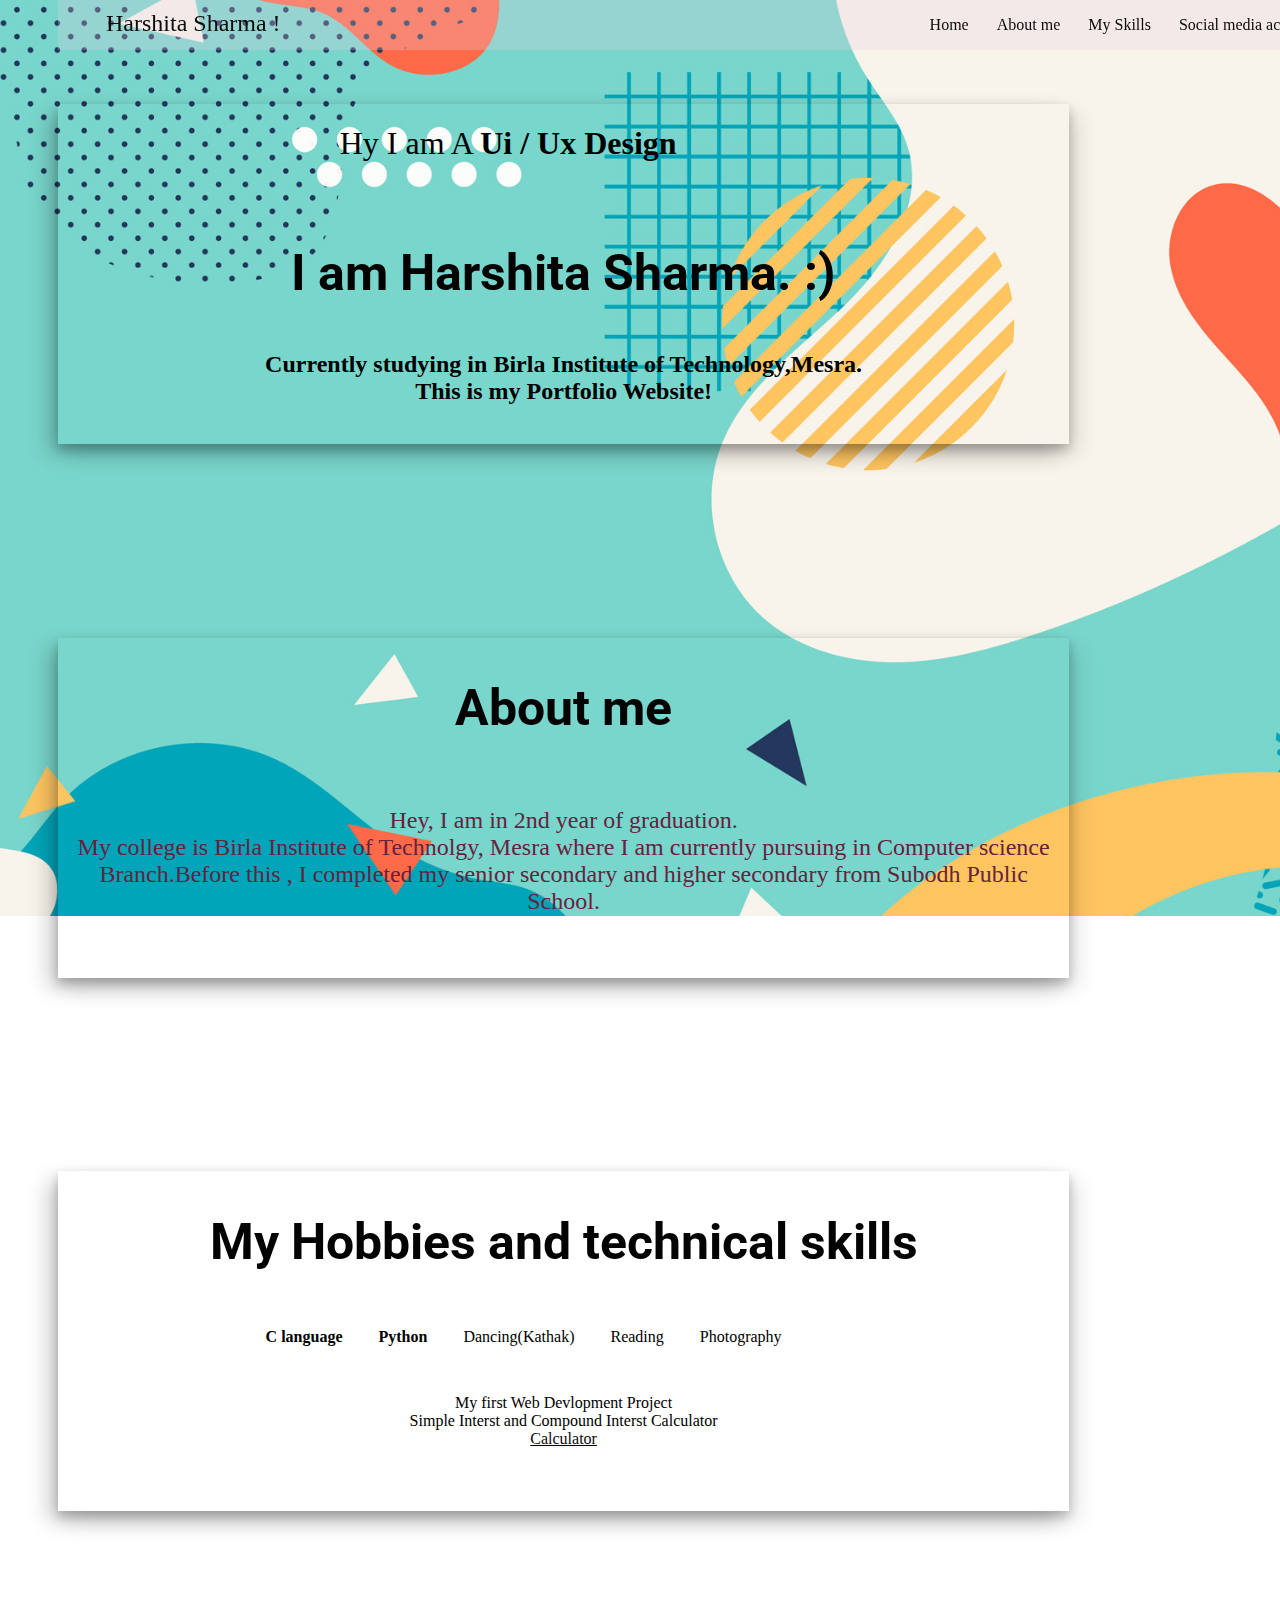
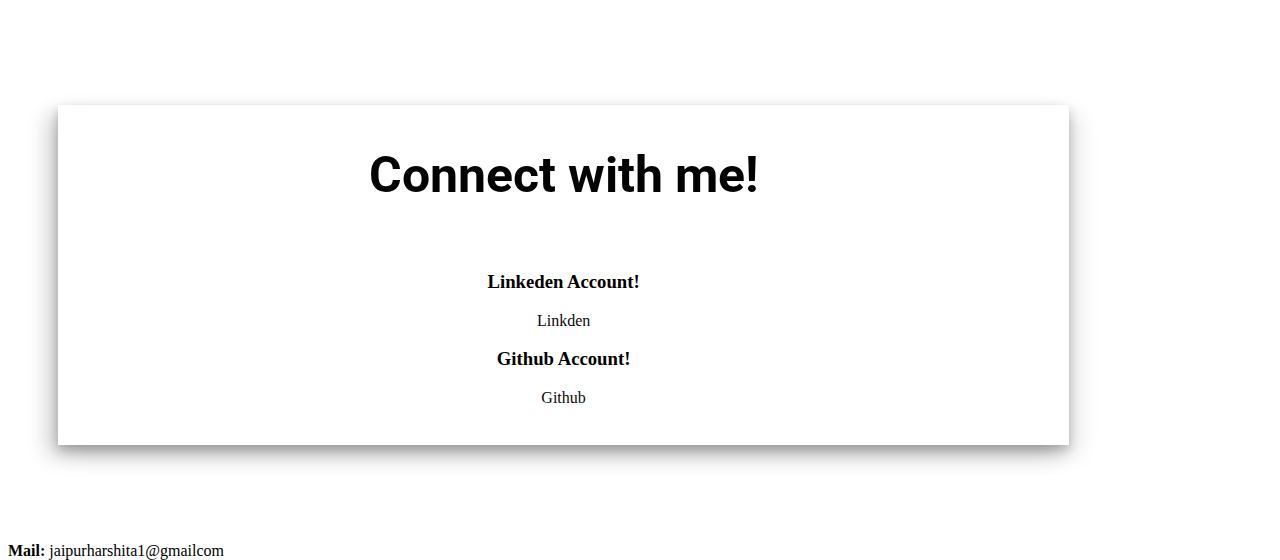
==== commit 03f28d7e: "Update index.html" ====
--- a/index.html
+++ b/index.html
@@ -14,7 +14,7 @@
         <div class="box_container">
         <header id="navbar" class="sticky">
             <div class="nspace" class="navbar">
-            <h1 class="logo">Harshita Sharma</h1>
+            <h1 class="logo">Harshita Sharma !</h1>
             <nav>
             <ul> 
                 <a href="./index.html" class="link">Home</a>
@@ -109,4 +109,4 @@
         jaipurharshita1@gmailcom
         </footer>
     </body>
-</html>+</html>
